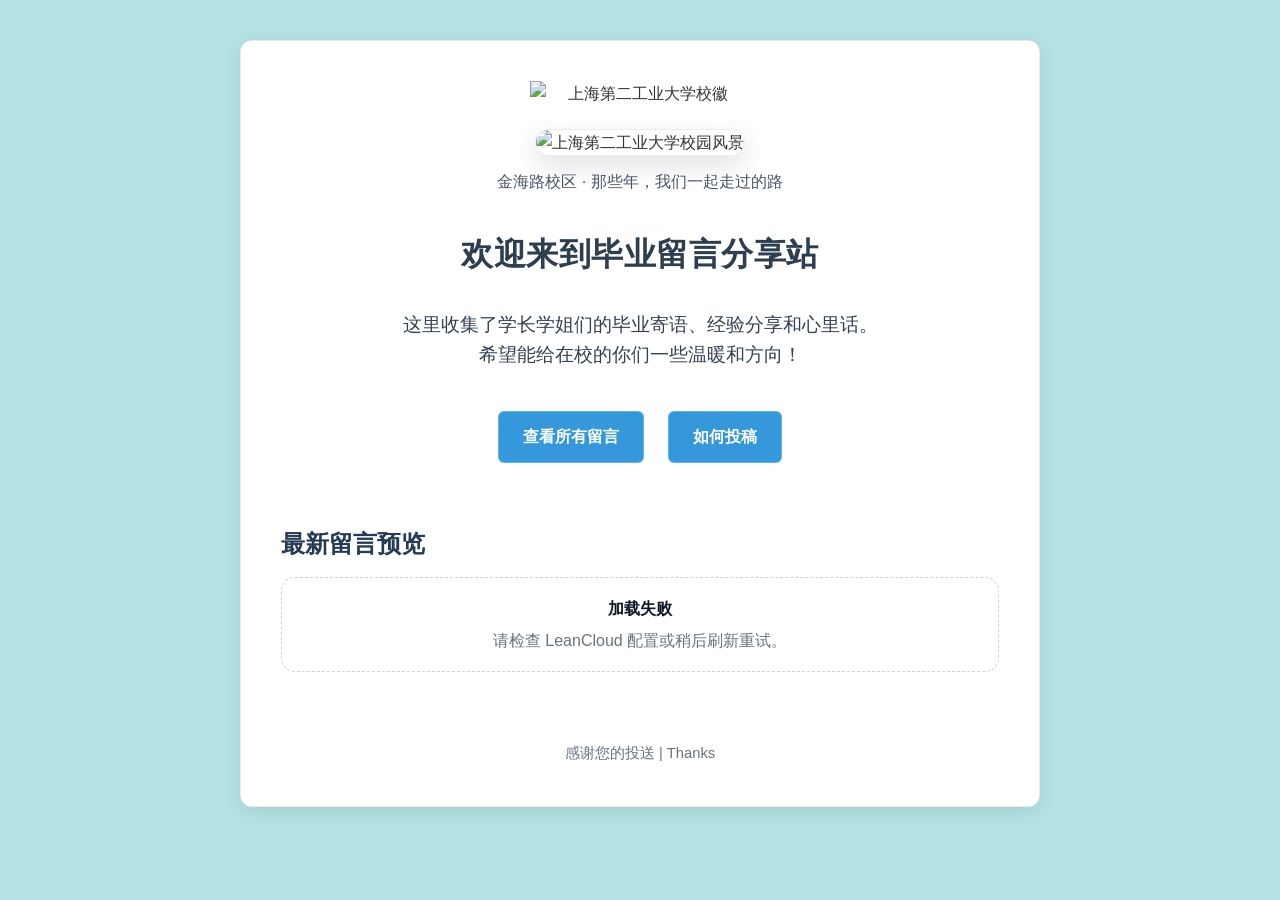
==== index.html @ 00595de5 "Refactor index.html for improved layout and styles Updated the HTML structure and styles for better " ====
<!DOCTYPE html>
<html lang="zh-CN">
<head>
    <meta charset="UTF-8" />
    <meta name="viewport" content="width=device-width, initial-scale=1.0" />
    <title>毕业留言分享站 - 学长学姐的心里话</title>
    <link rel="stylesheet" href="styles.css" />
    <style>
        body { font-family: "Microsoft YaHei", sans-serif; margin: 0; padding: 40px; background: #f8f9fa; color: #333; line-height: 1.6; }
        body { font-family: "Microsoft YaHei", sans-serif; margin: 0; padding: 40px; background: #b5e3e5; color: #333; line-height: 1.6; }
        .container { max-width: 800px; margin: 0 auto; background: white; padding: 40px; border-radius: 12px; box-shadow: 0 4px 20px rgba(0,0,0,0.1); }
        h1 { color: #2c3e50; text-align: center; }
        .intro { font-size: 1.2em; text-align: center; margin: 30px 0; }
        .btn { display: inline-block; background: #3498db; color: white; padding: 12px 24px; border-radius: 6px; text-decoration: none; margin: 10px; }
        .btn:hover { background: #2980b9; }
    </style>
</head>
<body>
    <div class="container">
        <div class="center" style="margin-bottom: 22px;">
            <img src="校徽.png" alt="上海第二工业大学校徽" class="logo" />
        </div>

        <div class="cover">
            <img src="封面.jpg" alt="上海第二工业大学校园风景" class="cover-img" />
            <p class="cover-caption">金海路校区 · 那些年，我们一起走过的路</p>
        </div>

        <h1>欢迎来到毕业留言分享站</h1>
        <p class="intro">
            这里收集了学长学姐们的毕业寄语、经验分享和心里话。<br />
            希望能给在校的你们一些温暖和方向！
        </p>

        <div class="center">
            <a href="messages.html" class="btn">查看所有留言</a>
            <a href="submit.html" class="btn btn-secondary">如何投稿</a>
        </div>

        <h2 class="section-title">最新留言预览</h2>
        <div id="latest" class="cards">
            <div class="empty-state">
                <div class="empty-title">还没有留言</div>
                <div class="empty-sub">去“如何投稿”写下你的第一条毕业寄语吧。</div>
            </div>
        </div>

        <footer class="footer">
           感谢您的投送 | Thanks
        </footer>
    </div>

    <script src="app.js"></script>
    <script>
        window.App?.renderLatest?.({ mountId: "latest", limit: 5 });
    </script>
</body>
</html>
---- styles.css ----
:root{
  --bg: #b5e3e5;
  --card: #ffffff;
  --text: #1f2937;
  --muted: #6b7280;
  --primary: #3498db;
  --primary2: #2563eb;
  --border: rgba(0,0,0,0.08);
  --shadow: 0 10px 30px rgba(0,0,0,0.10);
  --radius: 14px;
}

*{ box-sizing: border-box; }
html, body{ height: 100%; }
body{
  margin: 0;
  padding: 40px 18px;
  font-family: "Microsoft YaHei", system-ui, -apple-system, Segoe UI, Arial, sans-serif;
  background: var(--bg);
  color: var(--text);
  line-height: 1.6;
}

.container{
  max-width: 920px;
  margin: 0 auto;
  background: var(--card);
  padding: 42px 42px 30px;
  border-radius: var(--radius);
  box-shadow: var(--shadow);
  border: 1px solid var(--border);
}

@media (max-width: 640px){
  body{ padding: 20px 12px; }
  .container{ padding: 26px 18px 18px; }
}

h1{
  margin: 6px 0 10px;
  text-align: center;
  color: #213547;
  letter-spacing: 0.5px;
}

h2{
  margin: 0;
  color: #243b53;
}

.intro{
  font-size: 1.12em;
  text-align: center;
  margin: 18px 0 22px;
  color: #334155;
}

.center{ text-align: center; }

.btn{
  display: inline-block;
  background: var(--primary);
  color: #fff;
  padding: 12px 18px;
  border-radius: 10px;
  text-decoration: none;
  margin: 10px 8px 0;
  font-weight: 600;
  border: 1px solid rgba(255,255,255,0.25);
  transition: transform .05s ease, filter .15s ease, background .15s ease;
}
.btn:hover{ filter: brightness(0.95); }
.btn:active{ transform: translateY(1px); }

.btn-secondary{
  background: #0ea5e9;
}

.logo{
  max-width: 220px;
  height: auto;
  display: block;
  margin: 0 auto;
}

.cover{
  text-align: center;
  margin: 18px 0 34px;
}
.cover-img{
  width: 100%;
  max-width: 920px;
  height: auto;
  border-radius: 14px;
  box-shadow: 0 10px 26px rgba(0,0,0,0.12);
  border: 1px solid var(--border);
}
.cover-caption{
  font-size: 1.03em;
  color: #475569;
  margin: 12px 0 0;
}

.section-title{
  margin-top: 52px;
  margin-bottom: 14px;
}

.footer{
  margin-top: 70px;
  text-align: center;
  color: var(--muted);
  font-size: 0.92em;
}

.topbar{
  display: flex;
  gap: 10px;
  justify-content: space-between;
  align-items: center;
  margin-bottom: 18px;
}
.topbar a{
  text-decoration: none;
  color: #0f172a;
  font-weight: 600;
}
.topbar a:hover{ text-decoration: underline; }

.cards{
  display: grid;
  grid-template-columns: repeat(2, minmax(0, 1fr));
  gap: 14px;
}
@media (max-width: 820px){
  .cards{ grid-template-columns: 1fr; }
}

.card{
  border: 1px solid var(--border);
  border-radius: 14px;
  padding: 14px 14px 12px;
  background: #fff;
  box-shadow: 0 6px 18px rgba(0,0,0,0.06);
}
.card-head{
  display: flex;
  align-items: center;
  gap: 10px;
  margin-bottom: 8px;
}
.avatar{
  width: 46px;
  height: 46px;
  border-radius: 50%;
  object-fit: cover;
  border: 1px solid rgba(0,0,0,0.10);
  background: #f1f5f9;
}
.meta{
  display: flex;
  flex-direction: column;
  min-width: 0;
}
.meta .line1{
  font-weight: 700;
  color: #0f172a;
  display: flex;
  gap: 8px;
  flex-wrap: wrap;
  align-items: baseline;
}
.badge{
  display: inline-flex;
  align-items: center;
  gap: 6px;
  padding: 3px 10px;
  font-size: 12px;
  border-radius: 999px;
  background: rgba(37, 99, 235, 0.10);
  color: #1d4ed8;
  border: 1px solid rgba(29, 78, 216, 0.15);
}
.meta .line2{
  color: var(--muted);
  font-size: 12.5px;
  white-space: nowrap;
  overflow: hidden;
  text-overflow: ellipsis;
}

.content{
  margin: 10px 2px 0;
  color: #111827;
  white-space: pre-wrap;
  word-break: break-word;
}

.empty-state{
  grid-column: 1 / -1;
  border: 1px dashed rgba(0,0,0,0.18);
  border-radius: 14px;
  padding: 18px;
  color: var(--muted);
  background: rgba(255,255,255,0.7);
  text-align: center;
}
.empty-title{
  font-weight: 800;
  color: #0f172a;
  margin-bottom: 6px;
}

.form{
  max-width: 720px;
  margin: 0 auto;
}
.field{
  margin: 14px 0;
}
.label{
  display: block;
  font-weight: 700;
  margin-bottom: 6px;
  color: #0f172a;
}
input[type="text"], textarea{
  width: 100%;
  border: 1px solid rgba(0,0,0,0.16);
  border-radius: 12px;
  padding: 12px 12px;
  font-size: 15px;
  outline: none;
}
textarea{ min-height: 160px; resize: vertical; }
input[type="text"]:focus, textarea:focus{
  border-color: rgba(37,99,235,0.55);
  box-shadow: 0 0 0 4px rgba(37,99,235,0.12);
}

.hint{
  font-size: 12.5px;
  color: var(--muted);
  margin-top: 6px;
}

.row{
  display: grid;
  grid-template-columns: 1fr 1fr;
  gap: 12px;
}
@media (max-width: 640px){
  .row{ grid-template-columns: 1fr; }
}

.actions{
  display: flex;
  gap: 10px;
  justify-content: center;
  margin-top: 18px;
  flex-wrap: wrap;
}

.btn-like{
  border: none;
  cursor: pointer;
  font-family: inherit;
}

.stepper{
  display: flex;
  justify-content: center;
  gap: 10px;
  margin: 14px 0 22px;
}
.step{
  padding: 6px 10px;
  border-radius: 999px;
  border: 1px solid rgba(0,0,0,0.14);
  color: #334155;
  font-weight: 700;
  font-size: 12.5px;
  background: rgba(255,255,255,0.8);
}
.step.active{
  border-color: rgba(37,99,235,0.45);
  background: rgba(37,99,235,0.10);
  color: #1d4ed8;
}
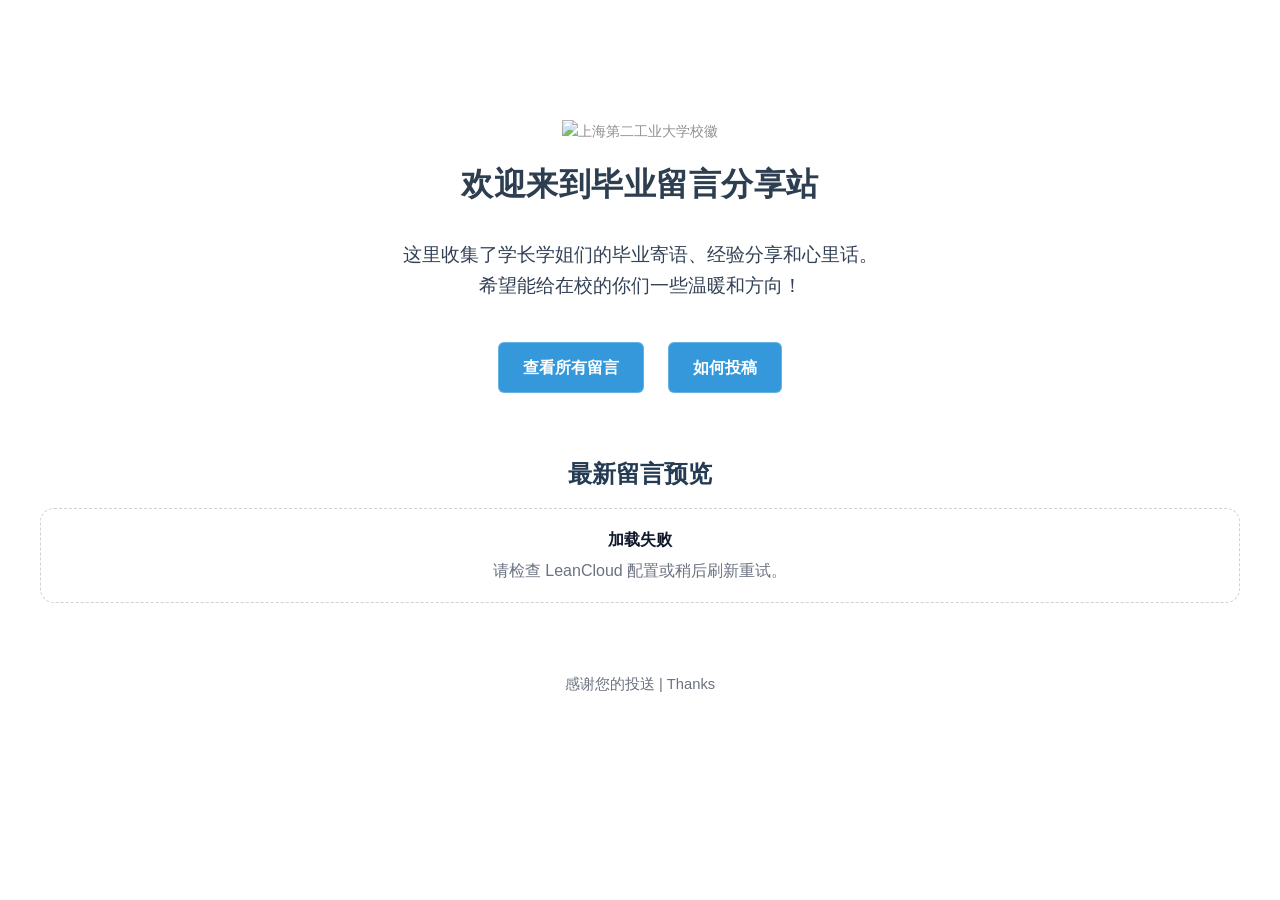
==== commit 34fae8b7: "Update index.html" ====
--- a/index.html
+++ b/index.html
@@ -13,18 +13,22 @@
         .intro { font-size: 1.2em; text-align: center; margin: 30px 0; }
         .btn { display: inline-block; background: #3498db; color: white; padding: 12px 24px; border-radius: 6px; text-decoration: none; margin: 10px; }
         .btn:hover { background: #2980b9; }
+        body {
+    background: url('images/封面.jpg') no-repeat center center fixed;
+    background-size: cover;
+    background-attachment: fixed;
+}
+.container {
+    background: rgba(255, 255, 255, 0.92);  /* 半透明白底，让文字清晰 */
+    backdrop-filter: blur(5px);  /* 毛玻璃效果，现代感 */
+}
     </style>
 </head>
 <body>
-    <div class="container">
-        <div class="center" style="margin-bottom: 22px;">
-            <img src="校徽.png" alt="上海第二工业大学校徽" class="logo" />
-        </div>
-
-        <div class="cover">
-            <img src="封面.jpg" alt="上海第二工业大学校园风景" class="cover-img" />
-            <p class="cover-caption">金海路校区 · 那些年，我们一起走过的路</p>
-        </div>
+    <div style="text-align: center; margin-bottom: 30px;">
+        <footer style="margin-top: 80px; text-align: center; color: #777; font-size: 0.9em;">
+    <img src="校徽.png" alt="上海第二工业大学校徽" style="width: 100px; height: auto; opacity: 0.8; margin-bottom: 10px;">
+            </footer>
 
         <h1>欢迎来到毕业留言分享站</h1>
         <p class="intro">
@@ -56,3 +60,4 @@
     </script>
 </body>
 </html>
+
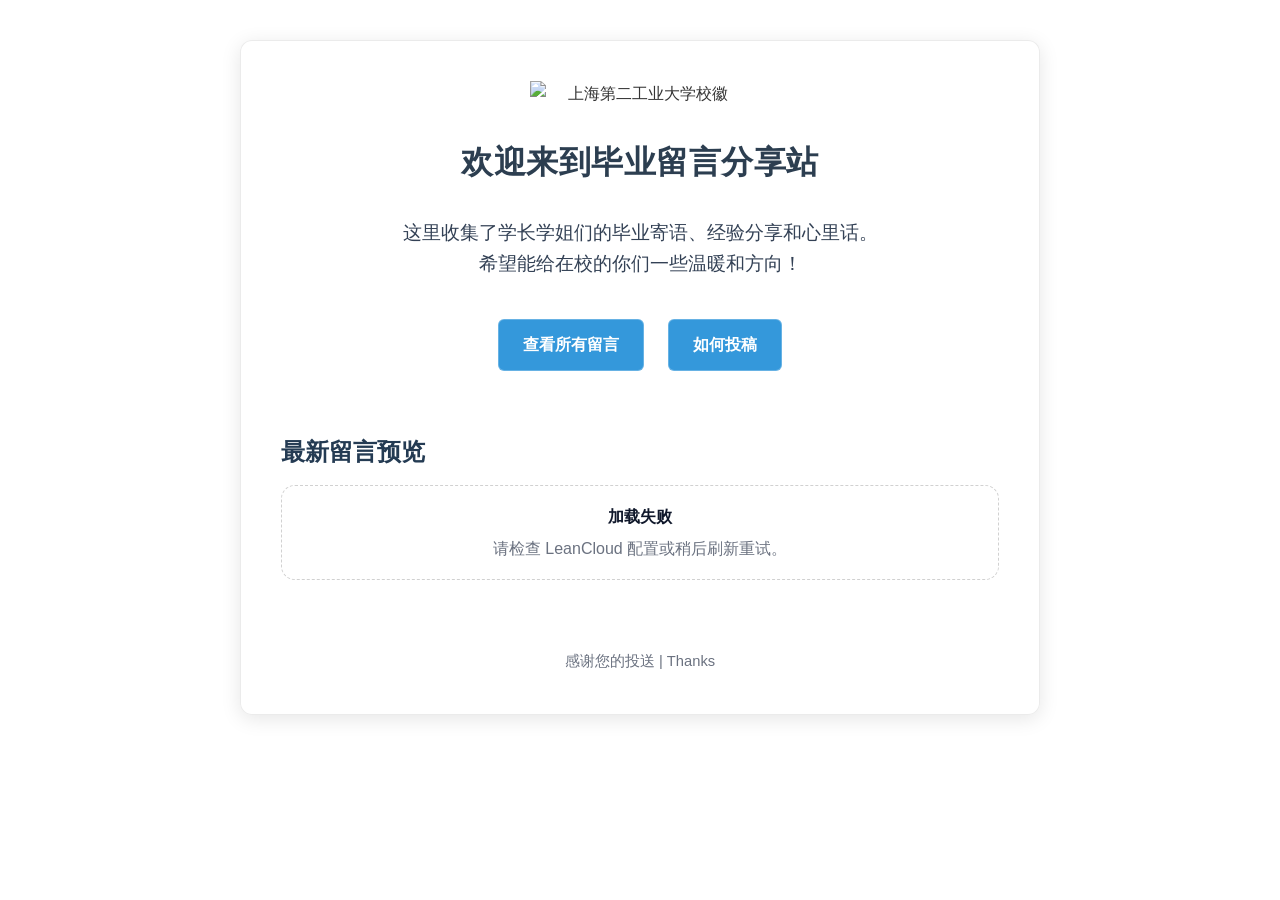
==== commit 3cc2aee7: "Update index.html" ====
--- a/index.html
+++ b/index.html
@@ -25,11 +25,10 @@
     </style>
 </head>
 <body>
-    <div style="text-align: center; margin-bottom: 30px;">
-        <footer style="margin-top: 80px; text-align: center; color: #777; font-size: 0.9em;">
-    <img src="校徽.png" alt="上海第二工业大学校徽" style="width: 100px; height: auto; opacity: 0.8; margin-bottom: 10px;">
-            </footer>
-
+<div class="container">
+<div style="text-align: center; margin-bottom: 30px;">
+    <img src="images/sspu-logo.png" alt="上海第二工业大学校徽" style="max-width: 220px; height: auto; display: block; margin: 0 auto 15px;">
+</div>
         <h1>欢迎来到毕业留言分享站</h1>
         <p class="intro">
             这里收集了学长学姐们的毕业寄语、经验分享和心里话。<br />
@@ -61,3 +60,4 @@
 </body>
 </html>
 
+
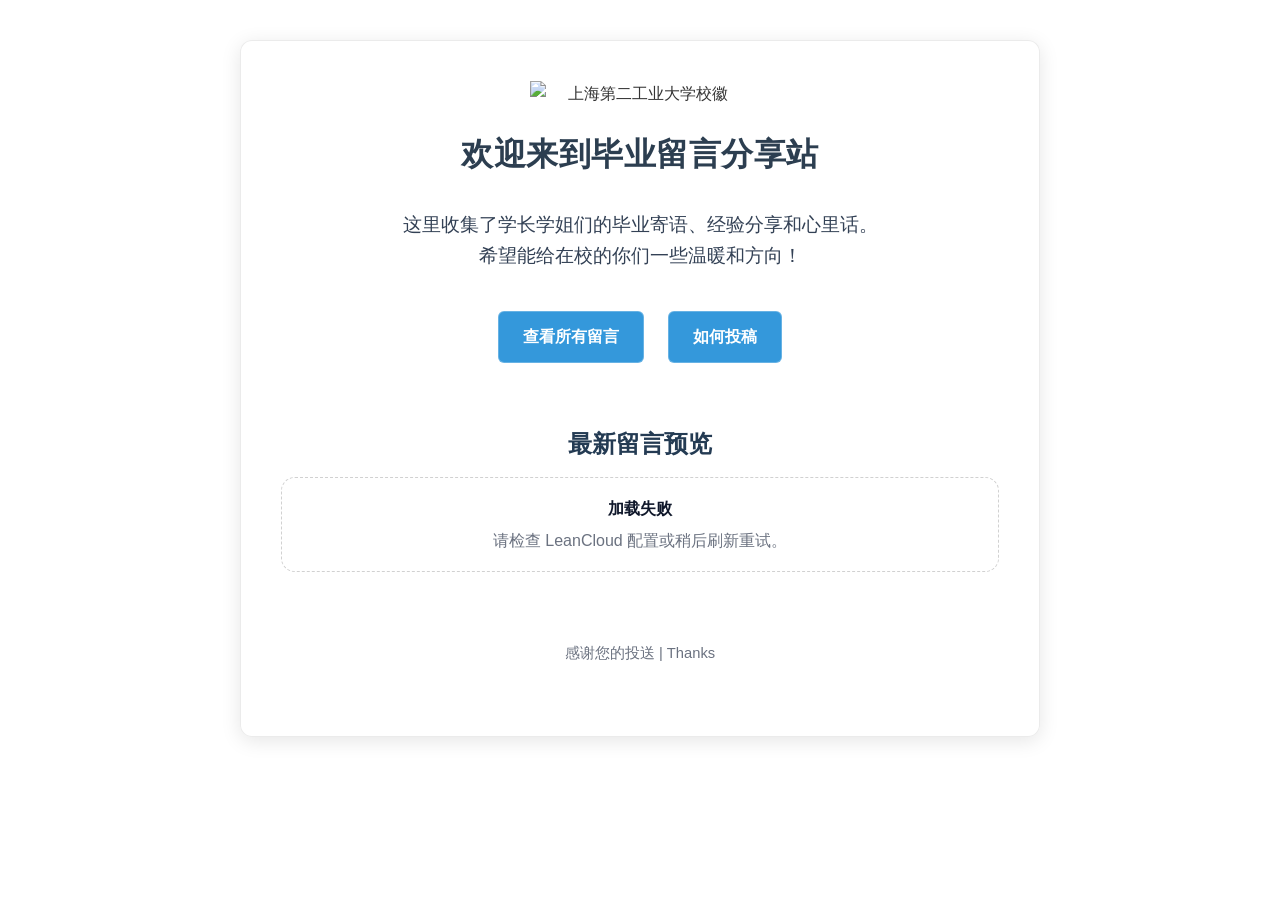
==== commit 21260d5f: "Fix HTML encoding issues in index.html" ====
--- a/index.html
+++ b/index.html
@@ -27,8 +27,9 @@
 <body>
 <div class="container">
 <div style="text-align: center; margin-bottom: 30px;">
-    <img src="images/sspu-logo.png" alt="上海第二工业大学校徽" style="max-width: 220px; height: auto; display: block; margin: 0 auto 15px;">
-</div>
+        <div class="center" style="margin-bottom: 22px;">
+             <img src="校徽.png" alt="上海第二工业大学校徽" class="logo" />
+        </div>
         <h1>欢迎来到毕业留言分享站</h1>
         <p class="intro">
             这里收集了学长学姐们的毕业寄语、经验分享和心里话。<br />
@@ -61,3 +62,6 @@
 </html>
 
 
+
+
+
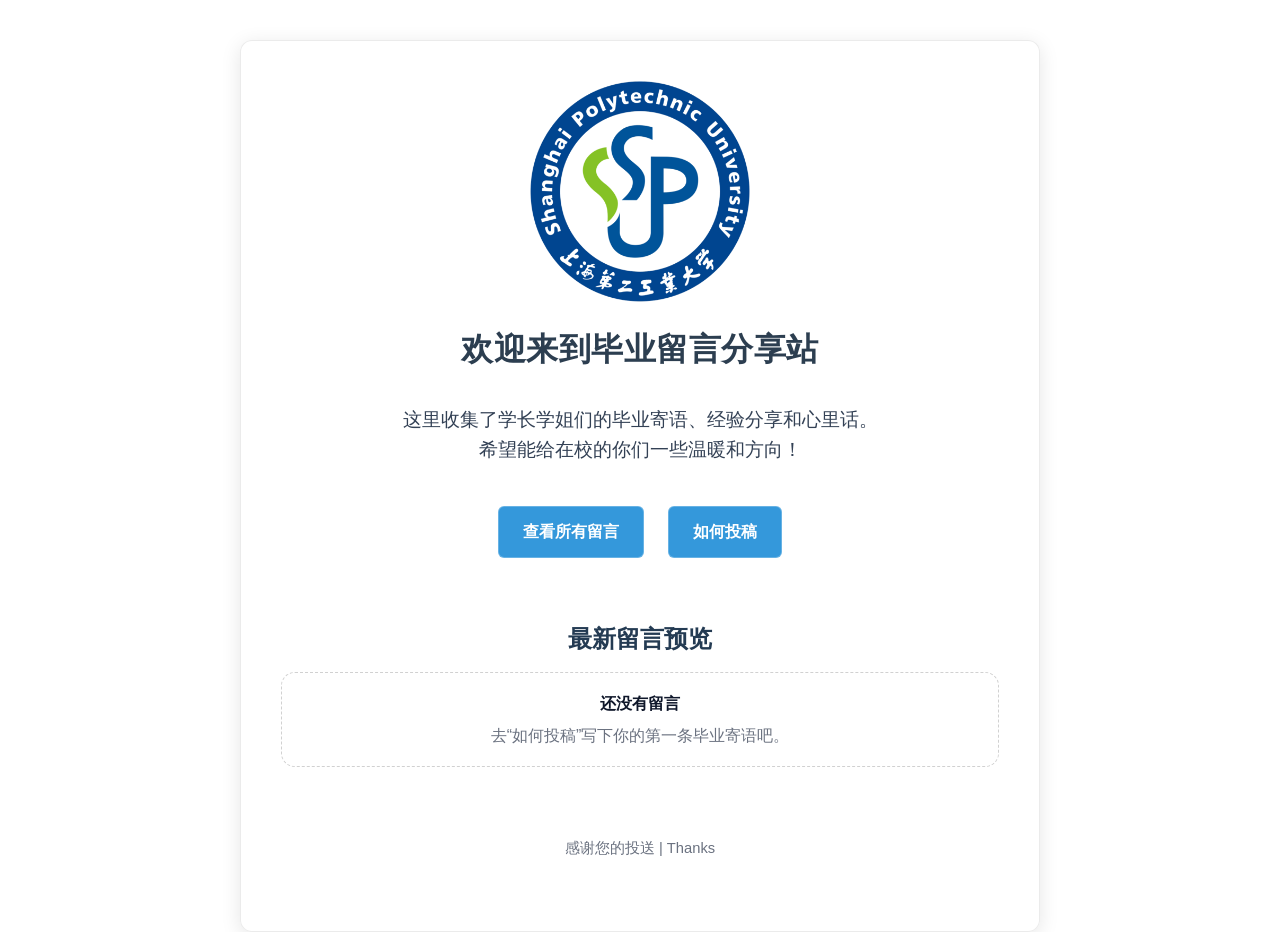
==== commit 8288e0d7: "Update index.html" ====
--- a/index.html
+++ b/index.html
@@ -28,7 +28,7 @@
 <div class="container">
 <div style="text-align: center; margin-bottom: 30px;">
         <div class="center" style="margin-bottom: 22px;">
-             <img src="校徽.png" alt="上海第二工业大学校徽" class="logo" />
+             <img src="images/校徽.png" alt="上海第二工业大学校徽" class="logo" />
         </div>
         <h1>欢迎来到毕业留言分享站</h1>
         <p class="intro">
@@ -54,7 +54,7 @@
         </footer>
     </div>
 
-    <script src="app.js"></script>
+    <script src="supabase.js"></script>
     <script>
         window.App?.renderLatest?.({ mountId: "latest", limit: 5 });
     </script>
@@ -65,3 +65,5 @@
 
 
 
+
+
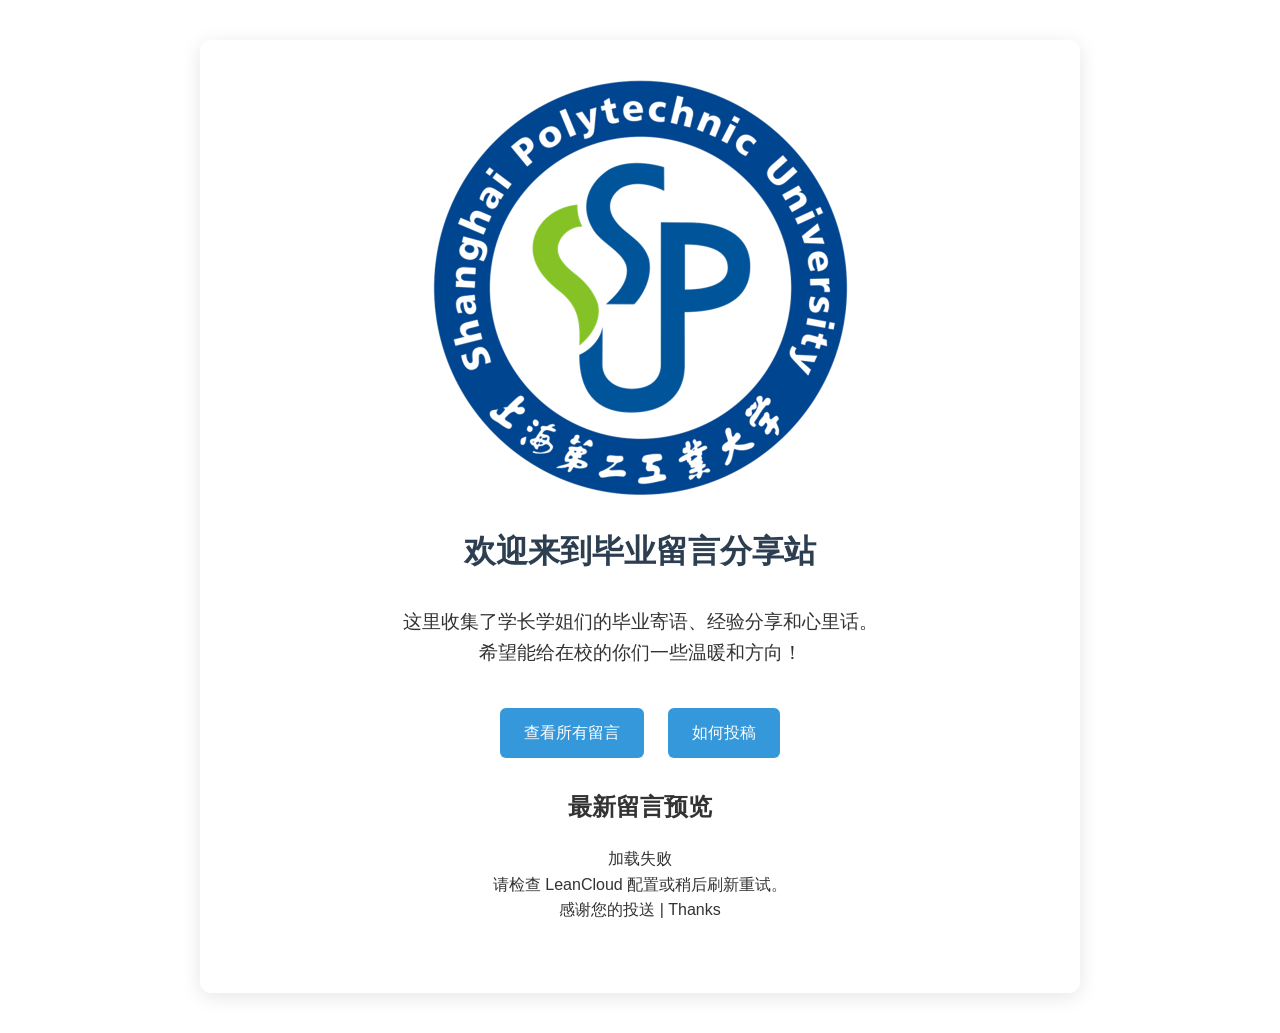
==== commit 06cc3e8a: "Update index.html" ====
--- a/index.html
+++ b/index.html
@@ -54,7 +54,7 @@
         </footer>
     </div>
 
-    <script src="supabase.js"></script>
+    <script src="app.js"></script>
     <script>
         window.App?.renderLatest?.({ mountId: "latest", limit: 5 });
     </script>
@@ -64,6 +64,3 @@
 
 
 
-
-
-
--- a/styles.css
+++ b/styles.css
@@ -1,289 +1,317 @@
-:root{
-  --bg: #b5e3e5;
-  --card: #ffffff;
-  --text: #1f2937;
-  --muted: #6b7280;
-  --primary: #3498db;
-  --primary2: #2563eb;
-  --border: rgba(0,0,0,0.08);
-  --shadow: 0 10px 30px rgba(0,0,0,0.10);
-  --radius: 14px;
-}
-
-*{ box-sizing: border-box; }
-html, body{ height: 100%; }
-body{
-  margin: 0;
-  padding: 40px 18px;
-  font-family: "Microsoft YaHei", system-ui, -apple-system, Segoe UI, Arial, sans-serif;
-  background: var(--bg);
-  color: var(--text);
-  line-height: 1.6;
-}
-
-.container{
-  max-width: 920px;
-  margin: 0 auto;
-  background: var(--card);
-  padding: 42px 42px 30px;
-  border-radius: var(--radius);
-  box-shadow: var(--shadow);
-  border: 1px solid var(--border);
-}
-
-@media (max-width: 640px){
-  body{ padding: 20px 12px; }
-  .container{ padding: 26px 18px 18px; }
-}
-
-h1{
-  margin: 6px 0 10px;
-  text-align: center;
-  color: #213547;
-  letter-spacing: 0.5px;
-}
-
-h2{
-  margin: 0;
-  color: #243b53;
-}
-
-.intro{
-  font-size: 1.12em;
-  text-align: center;
-  margin: 18px 0 22px;
-  color: #334155;
-}
-
-.center{ text-align: center; }
-
-.btn{
-  display: inline-block;
-  background: var(--primary);
-  color: #fff;
-  padding: 12px 18px;
-  border-radius: 10px;
-  text-decoration: none;
-  margin: 10px 8px 0;
-  font-weight: 600;
-  border: 1px solid rgba(255,255,255,0.25);
-  transition: transform .05s ease, filter .15s ease, background .15s ease;
-}
-.btn:hover{ filter: brightness(0.95); }
-.btn:active{ transform: translateY(1px); }
-
-.btn-secondary{
-  background: #0ea5e9;
-}
-
-.logo{
-  max-width: 220px;
-  height: auto;
-  display: block;
-  margin: 0 auto;
-}
-
-.cover{
-  text-align: center;
-  margin: 18px 0 34px;
-}
-.cover-img{
-  width: 100%;
-  max-width: 920px;
-  height: auto;
-  border-radius: 14px;
-  box-shadow: 0 10px 26px rgba(0,0,0,0.12);
-  border: 1px solid var(--border);
-}
-.cover-caption{
-  font-size: 1.03em;
-  color: #475569;
-  margin: 12px 0 0;
-}
-
-.section-title{
-  margin-top: 52px;
-  margin-bottom: 14px;
-}
-
-.footer{
-  margin-top: 70px;
-  text-align: center;
-  color: var(--muted);
-  font-size: 0.92em;
-}
-
-.topbar{
-  display: flex;
-  gap: 10px;
-  justify-content: space-between;
-  align-items: center;
-  margin-bottom: 18px;
-}
-.topbar a{
-  text-decoration: none;
-  color: #0f172a;
-  font-weight: 600;
-}
-.topbar a:hover{ text-decoration: underline; }
-
-.cards{
-  display: grid;
-  grid-template-columns: repeat(2, minmax(0, 1fr));
-  gap: 14px;
-}
-@media (max-width: 820px){
-  .cards{ grid-template-columns: 1fr; }
-}
-
-.card{
-  border: 1px solid var(--border);
-  border-radius: 14px;
-  padding: 14px 14px 12px;
-  background: #fff;
-  box-shadow: 0 6px 18px rgba(0,0,0,0.06);
-}
-.card-head{
-  display: flex;
-  align-items: center;
-  gap: 10px;
-  margin-bottom: 8px;
-}
-.avatar{
-  width: 46px;
-  height: 46px;
-  border-radius: 50%;
-  object-fit: cover;
-  border: 1px solid rgba(0,0,0,0.10);
-  background: #f1f5f9;
-}
-.meta{
-  display: flex;
-  flex-direction: column;
-  min-width: 0;
-}
-.meta .line1{
-  font-weight: 700;
-  color: #0f172a;
-  display: flex;
-  gap: 8px;
-  flex-wrap: wrap;
-  align-items: baseline;
-}
-.badge{
-  display: inline-flex;
-  align-items: center;
-  gap: 6px;
-  padding: 3px 10px;
-  font-size: 12px;
-  border-radius: 999px;
-  background: rgba(37, 99, 235, 0.10);
-  color: #1d4ed8;
-  border: 1px solid rgba(29, 78, 216, 0.15);
-}
-.meta .line2{
-  color: var(--muted);
-  font-size: 12.5px;
-  white-space: nowrap;
-  overflow: hidden;
-  text-overflow: ellipsis;
-}
-
-.content{
-  margin: 10px 2px 0;
-  color: #111827;
-  white-space: pre-wrap;
-  word-break: break-word;
-}
-
-.empty-state{
-  grid-column: 1 / -1;
-  border: 1px dashed rgba(0,0,0,0.18);
-  border-radius: 14px;
-  padding: 18px;
-  color: var(--muted);
-  background: rgba(255,255,255,0.7);
-  text-align: center;
-}
-.empty-title{
-  font-weight: 800;
-  color: #0f172a;
-  margin-bottom: 6px;
-}
-
-.form{
-  max-width: 720px;
-  margin: 0 auto;
-}
-.field{
-  margin: 14px 0;
-}
-.label{
-  display: block;
-  font-weight: 700;
-  margin-bottom: 6px;
-  color: #0f172a;
-}
-input[type="text"], textarea{
-  width: 100%;
-  border: 1px solid rgba(0,0,0,0.16);
-  border-radius: 12px;
-  padding: 12px 12px;
-  font-size: 15px;
-  outline: none;
-}
-textarea{ min-height: 160px; resize: vertical; }
-input[type="text"]:focus, textarea:focus{
-  border-color: rgba(37,99,235,0.55);
-  box-shadow: 0 0 0 4px rgba(37,99,235,0.12);
-}
-
-.hint{
-  font-size: 12.5px;
-  color: var(--muted);
-  margin-top: 6px;
-}
-
-.row{
-  display: grid;
-  grid-template-columns: 1fr 1fr;
-  gap: 12px;
-}
-@media (max-width: 640px){
-  .row{ grid-template-columns: 1fr; }
-}
-
-.actions{
-  display: flex;
-  gap: 10px;
-  justify-content: center;
-  margin-top: 18px;
-  flex-wrap: wrap;
-}
-
-.btn-like{
-  border: none;
-  cursor: pointer;
-  font-family: inherit;
-}
-
-.stepper{
-  display: flex;
-  justify-content: center;
-  gap: 10px;
-  margin: 14px 0 22px;
-}
-.step{
-  padding: 6px 10px;
-  border-radius: 999px;
-  border: 1px solid rgba(0,0,0,0.14);
-  color: #334155;
-  font-weight: 700;
-  font-size: 12.5px;
-  background: rgba(255,255,255,0.8);
-}
-.step.active{
-  border-color: rgba(37,99,235,0.45);
-  background: rgba(37,99,235,0.10);
-  color: #1d4ed8;
-}
+(() => {
+  // 后端 API 地址：
+  // - 本地联调：保持为空（自动用 http://localhost:8787）
+  // - 上线后：改成你的 Worker 域名，例如 https://grad-api.<你的subdomain>.workers.dev
+  const API_BASE = "https://grad-message-api.sspupgraduater.workers.dev";
+
+  function safeTrim(v) {
+    return String(v ?? "").trim();
+  }
+
+  function nowIso() {
+    return new Date().toISOString();
+  }
+
+  function formatDate(iso) {
+    try {
+      const d = new Date(iso);
+      if (Number.isNaN(d.getTime())) return safeTrim(iso);
+      return d.toLocaleString("zh-CN", { hour12: false });
+    } catch {
+      return safeTrim(iso);
+    }
+  }
+
+  function resolveApiBase() {
+    const base = safeTrim(API_BASE);
+    if (base) return base.replace(/\/+$/, "");
+    if (location.hostname === "localhost" || location.hostname === "127.0.0.1") {
+      return "http://localhost:8787";
+    }
+    // 线上没填 API_BASE 时给出明显错误
+    return "";
+  }
+
+  async function loadMessagesOnline({ limit = 100 } = {}) {
+    const base = resolveApiBase();
+    if (!base) throw new Error("api_base_missing");
+    const url = `${base}/api/messages?limit=${encodeURIComponent(Math.min(200, Math.max(1, Number(limit) || 100)))}`;
+    const res = await fetch(url, { method: "GET" });
+    if (!res.ok) throw new Error("api_load_failed");
+    const data = await res.json();
+    const results = Array.isArray(data.messages) ? data.messages : [];
+    return results.map((r) => ({
+      id: safeTrim(r.id),
+      major: safeTrim(r.major),
+      studentId: safeTrim(r.studentId),
+      avatarUrl: safeTrim(r.avatarUrl),
+      content: safeTrim(r.content),
+      createdAt: safeTrim(r.createdAt) || nowIso(),
+    }));
+  }
+
+  async function addMessageOnline({ major, studentId, content, avatarDataUrl }) {
+    const base = resolveApiBase();
+    if (!base) throw new Error("api_base_missing");
+    const body = {
+      major: safeTrim(major),
+      studentId: safeTrim(studentId),
+      content: safeTrim(content),
+      avatarDataUrl: safeTrim(avatarDataUrl),
+    };
+    const res = await fetch(`${base}/api/messages`, {
+      method: "POST",
+      headers: { "Content-Type": "application/json" },
+      body: JSON.stringify(body),
+    });
+    if (!res.ok) {
+      let msg = "提交失败";
+      try {
+        const j = await res.json();
+        if (j?.error) msg = String(j.error);
+      } catch {}
+      throw new Error(msg);
+    }
+  }
+
+  function defaultAvatarSvgDataUrl() {
+    const svg =
+      `<svg xmlns="http://www.w3.org/2000/svg" width="96" height="96" viewBox="0 0 96 96">` +
+      `<defs><linearGradient id="g" x1="0" y1="0" x2="1" y2="1">` +
+      `<stop offset="0" stop-color="#93c5fd"/><stop offset="1" stop-color="#22c55e"/>` +
+      `</linearGradient></defs>` +
+      `<rect width="96" height="96" rx="48" fill="url(#g)"/>` +
+      `<circle cx="48" cy="40" r="16" fill="rgba(255,255,255,0.85)"/>` +
+      `<path d="M20 82c6-16 20-24 28-24s22 8 28 24" fill="rgba(255,255,255,0.85)"/>` +
+      `</svg>`;
+    return `data:image/svg+xml;charset=utf-8,${encodeURIComponent(svg)}`;
+  }
+
+  function createCard(msg) {
+    const card = document.createElement("div");
+    card.className = "card";
+
+    const head = document.createElement("div");
+    head.className = "card-head";
+
+    const avatar = document.createElement("img");
+    avatar.className = "avatar";
+    avatar.alt = "头像";
+    avatar.src = msg.avatarUrl || defaultAvatarSvgDataUrl();
+    head.appendChild(avatar);
+
+    const meta = document.createElement("div");
+    meta.className = "meta";
+
+    const line1 = document.createElement("div");
+    line1.className = "line1";
+
+    const badge = document.createElement("span");
+    badge.className = "badge";
+    badge.textContent = msg.major || "未填写专业";
+
+    const sid = document.createElement("span");
+    sid.style.fontWeight = "800";
+    sid.style.color = "#0f172a";
+    sid.textContent = msg.studentId ? `学号 ${msg.studentId}` : "未填写学号";
+
+    line1.appendChild(badge);
+    line1.appendChild(sid);
+
+    const line2 = document.createElement("div");
+    line2.className = "line2";
+    line2.textContent = `投稿时间：${formatDate(msg.createdAt)}`;
+
+    meta.appendChild(line1);
+    meta.appendChild(line2);
+
+    head.appendChild(meta);
+
+    const content = document.createElement("div");
+    content.className = "content";
+    content.textContent = msg.content || "";
+
+    card.appendChild(head);
+    card.appendChild(content);
+
+    return card;
+  }
+
+  async function renderMessages({ mountId }) {
+    const mount = document.getElementById(mountId);
+    if (!mount) return;
+    mount.innerHTML = `<div class="empty-state"><div class="empty-title">正在加载...</div><div class="empty-sub">正在从云端获取留言。</div></div>`;
+
+    try {
+      const list = await loadMessagesOnline({ limit: 100 });
+      mount.innerHTML = "";
+
+      if (!list.length) {
+        const empty = document.createElement("div");
+        empty.className = "empty-state";
+        empty.innerHTML = `<div class="empty-title">还没有留言</div><div class="empty-sub">去“如何投稿”写下你的第一条毕业寄语吧。</div>`;
+        mount.appendChild(empty);
+        return;
+      }
+
+      for (const msg of list) mount.appendChild(createCard(msg));
+    } catch (e) {
+      console.error(e);
+      const hint =
+        String(e?.message || "").includes("api_base_missing")
+          ? "未配置后端地址（API_BASE）。请按教程部署后端并填写 Worker 地址。"
+          : "请检查网络或后端服务是否正常，然后刷新重试。";
+      mount.innerHTML = `<div class="empty-state"><div class="empty-title">加载失败</div><div class="empty-sub">${hint}</div></div>`;
+    }
+  }
+
+  async function renderLatest({ mountId, limit = 5 }) {
+    const mount = document.getElementById(mountId);
+    if (!mount) return;
+    mount.innerHTML = `<div class="empty-state"><div class="empty-title">正在加载...</div><div class="empty-sub">正在从云端获取留言。</div></div>`;
+
+    try {
+      const list = await loadMessagesOnline({ limit: Math.max(1, Number(limit) || 5) });
+      mount.innerHTML = "";
+
+      if (!list.length) {
+        const empty = document.createElement("div");
+        empty.className = "empty-state";
+        empty.innerHTML = `<div class="empty-title">还没有留言</div><div class="empty-sub">去“如何投稿”写下你的第一条毕业寄语吧。</div>`;
+        mount.appendChild(empty);
+        return;
+      }
+
+      for (const msg of list) mount.appendChild(createCard(msg));
+    } catch (e) {
+      console.error(e);
+      const hint =
+        String(e?.message || "").includes("api_base_missing")
+          ? "未配置后端地址（API_BASE）。请按教程部署后端并填写 Worker 地址。"
+          : "请检查网络或后端服务是否正常，然后刷新重试。";
+      mount.innerHTML = `<div class="empty-state"><div class="empty-title">加载失败</div><div class="empty-sub">${hint}</div></div>`;
+    }
+  }
+
+  function readFileAsDataUrl(file) {
+    return new Promise((resolve, reject) => {
+      const reader = new FileReader();
+      reader.onload = () => resolve(String(reader.result || ""));
+      reader.onerror = () => reject(new Error("read_failed"));
+      reader.readAsDataURL(file);
+    });
+  }
+
+  async function initSubmitPage() {
+    const form1 = document.getElementById("step1");
+    const form2 = document.getElementById("step2");
+    if (!form1 || !form2) return;
+
+    const step1Tag = document.getElementById("stepTag1");
+    const step2Tag = document.getElementById("stepTag2");
+
+    const majorEl = document.getElementById("major");
+    const studentIdEl = document.getElementById("studentId");
+    const avatarEl = document.getElementById("avatar");
+    const avatarPreview = document.getElementById("avatarPreview");
+    const nextBtn = document.getElementById("nextBtn");
+
+    const contentEl = document.getElementById("content");
+    const backBtn = document.getElementById("backBtn");
+    const submitBtn = document.getElementById("submitBtn");
+
+    let avatarDataUrl = "";
+
+    function setStep(step) {
+      const s1 = step === 1;
+      form1.style.display = s1 ? "" : "none";
+      form2.style.display = s1 ? "none" : "";
+      if (step1Tag) step1Tag.classList.toggle("active", s1);
+      if (step2Tag) step2Tag.classList.toggle("active", !s1);
+      window.scrollTo({ top: 0, behavior: "smooth" });
+    }
+
+    setStep(1);
+    if (avatarPreview) avatarPreview.src = defaultAvatarSvgDataUrl();
+
+    avatarEl?.addEventListener("change", async () => {
+      const file = avatarEl.files && avatarEl.files[0];
+      if (!file) return;
+      if (!file.type.startsWith("image/")) {
+        alert("请选择图片文件作为头像。");
+        avatarEl.value = "";
+        return;
+      }
+      if (file.size > 800 * 1024) {
+        alert("头像图片建议小于 800KB（否则上传会比较慢）。");
+      }
+      try {
+        avatarDataUrl = await readFileAsDataUrl(file);
+        if (avatarPreview) avatarPreview.src = avatarDataUrl;
+      } catch {
+        alert("读取头像失败，请换一张图片重试。");
+      }
+    });
+
+    nextBtn?.addEventListener("click", () => {
+      const major = safeTrim(majorEl?.value);
+      const studentId = safeTrim(studentIdEl?.value);
+      if (!major) {
+        alert("请先填写专业。");
+        majorEl?.focus();
+        return;
+      }
+      if (!studentId) {
+        alert("请先填写学号。");
+        studentIdEl?.focus();
+        return;
+      }
+      setStep(2);
+      contentEl?.focus();
+    });
+
+    backBtn?.addEventListener("click", () => setStep(1));
+
+    submitBtn?.addEventListener("click", async () => {
+      const major = safeTrim(majorEl?.value);
+      const studentId = safeTrim(studentIdEl?.value);
+      const content = safeTrim(contentEl?.value);
+
+      if (!content) {
+        alert("请先填写留言内容。");
+        contentEl?.focus();
+        return;
+      }
+
+      try {
+        submitBtn.disabled = true;
+        submitBtn.textContent = "正在提交...";
+        await addMessageOnline({ major, studentId, content, avatarDataUrl });
+      } catch (e) {
+        console.error(e);
+        alert(`提交失败：${e?.message || "请检查网络或后端服务"}`);
+        return;
+      } finally {
+        submitBtn.disabled = false;
+        submitBtn.textContent = "提交留言";
+      }
+
+      window.location.href = "messages.html";
+    });
+  }
+
+  function initMessagesPage() {
+    const mount = document.getElementById("messages");
+    if (!mount) return;
+
+    renderMessages({ mountId: "messages" });
+  }
+
+  window.App = {
+    renderLatest,
+    renderMessages,
+    initSubmitPage,
+    initMessagesPage,
+  };
+})();
+
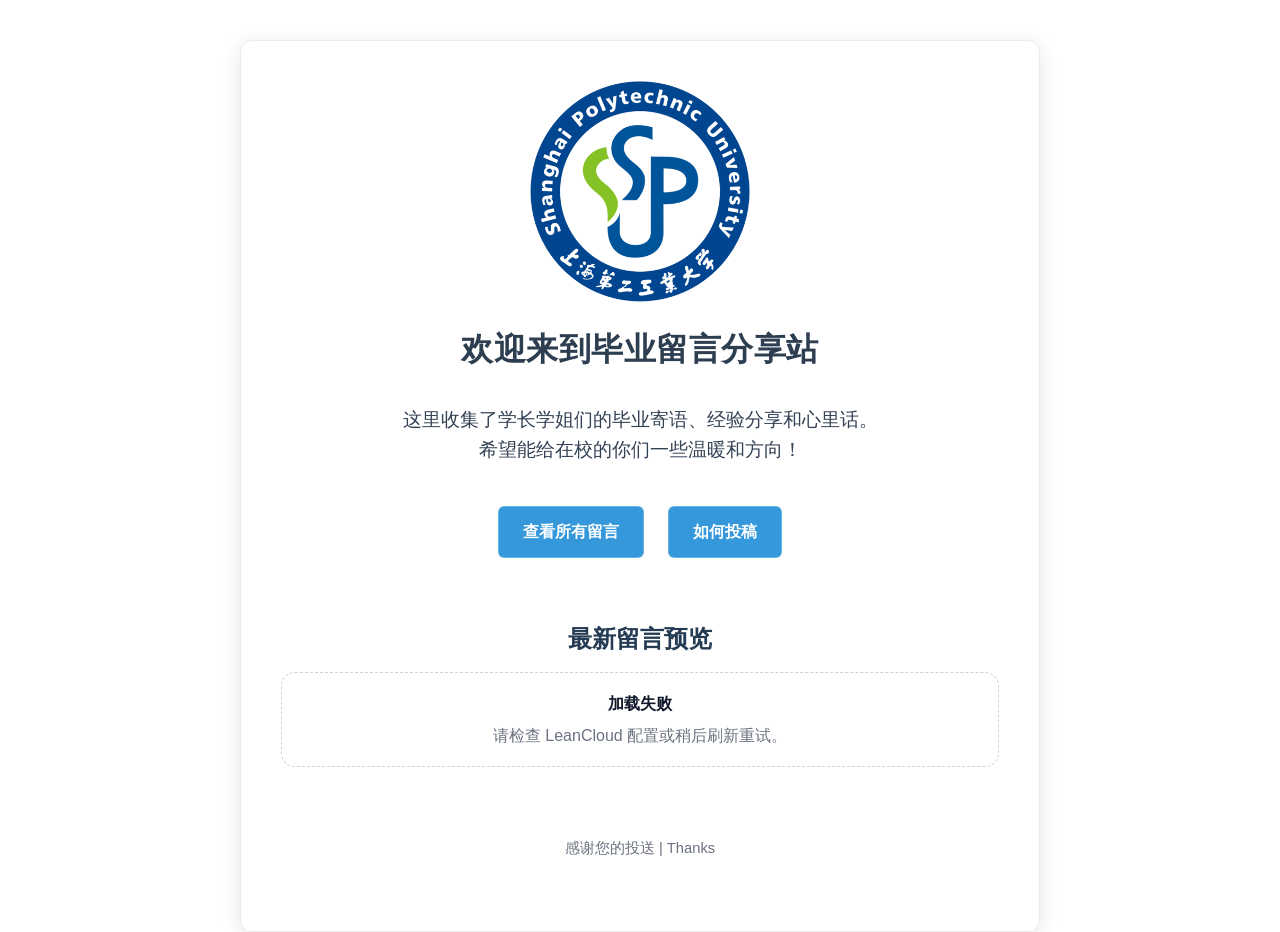
==== commit b5445e7a: "Update index.html" ====
--- a/index.html
+++ b/index.html
@@ -1,3 +1,4 @@
+
 <!DOCTYPE html>
 <html lang="zh-CN">
 <head>
@@ -62,5 +63,3 @@
 </html>
 
 
-
-
--- a/styles.css
+++ b/styles.css
@@ -1,317 +1,289 @@
-(() => {
-  // 后端 API 地址：
-  // - 本地联调：保持为空（自动用 http://localhost:8787）
-  // - 上线后：改成你的 Worker 域名，例如 https://grad-api.<你的subdomain>.workers.dev
-  const API_BASE = "https://grad-message-api.sspupgraduater.workers.dev";
-
-  function safeTrim(v) {
-    return String(v ?? "").trim();
-  }
-
-  function nowIso() {
-    return new Date().toISOString();
-  }
-
-  function formatDate(iso) {
-    try {
-      const d = new Date(iso);
-      if (Number.isNaN(d.getTime())) return safeTrim(iso);
-      return d.toLocaleString("zh-CN", { hour12: false });
-    } catch {
-      return safeTrim(iso);
-    }
-  }
-
-  function resolveApiBase() {
-    const base = safeTrim(API_BASE);
-    if (base) return base.replace(/\/+$/, "");
-    if (location.hostname === "localhost" || location.hostname === "127.0.0.1") {
-      return "http://localhost:8787";
-    }
-    // 线上没填 API_BASE 时给出明显错误
-    return "";
-  }
-
-  async function loadMessagesOnline({ limit = 100 } = {}) {
-    const base = resolveApiBase();
-    if (!base) throw new Error("api_base_missing");
-    const url = `${base}/api/messages?limit=${encodeURIComponent(Math.min(200, Math.max(1, Number(limit) || 100)))}`;
-    const res = await fetch(url, { method: "GET" });
-    if (!res.ok) throw new Error("api_load_failed");
-    const data = await res.json();
-    const results = Array.isArray(data.messages) ? data.messages : [];
-    return results.map((r) => ({
-      id: safeTrim(r.id),
-      major: safeTrim(r.major),
-      studentId: safeTrim(r.studentId),
-      avatarUrl: safeTrim(r.avatarUrl),
-      content: safeTrim(r.content),
-      createdAt: safeTrim(r.createdAt) || nowIso(),
-    }));
-  }
-
-  async function addMessageOnline({ major, studentId, content, avatarDataUrl }) {
-    const base = resolveApiBase();
-    if (!base) throw new Error("api_base_missing");
-    const body = {
-      major: safeTrim(major),
-      studentId: safeTrim(studentId),
-      content: safeTrim(content),
-      avatarDataUrl: safeTrim(avatarDataUrl),
-    };
-    const res = await fetch(`${base}/api/messages`, {
-      method: "POST",
-      headers: { "Content-Type": "application/json" },
-      body: JSON.stringify(body),
-    });
-    if (!res.ok) {
-      let msg = "提交失败";
-      try {
-        const j = await res.json();
-        if (j?.error) msg = String(j.error);
-      } catch {}
-      throw new Error(msg);
-    }
-  }
-
-  function defaultAvatarSvgDataUrl() {
-    const svg =
-      `<svg xmlns="http://www.w3.org/2000/svg" width="96" height="96" viewBox="0 0 96 96">` +
-      `<defs><linearGradient id="g" x1="0" y1="0" x2="1" y2="1">` +
-      `<stop offset="0" stop-color="#93c5fd"/><stop offset="1" stop-color="#22c55e"/>` +
-      `</linearGradient></defs>` +
-      `<rect width="96" height="96" rx="48" fill="url(#g)"/>` +
-      `<circle cx="48" cy="40" r="16" fill="rgba(255,255,255,0.85)"/>` +
-      `<path d="M20 82c6-16 20-24 28-24s22 8 28 24" fill="rgba(255,255,255,0.85)"/>` +
-      `</svg>`;
-    return `data:image/svg+xml;charset=utf-8,${encodeURIComponent(svg)}`;
-  }
-
-  function createCard(msg) {
-    const card = document.createElement("div");
-    card.className = "card";
-
-    const head = document.createElement("div");
-    head.className = "card-head";
-
-    const avatar = document.createElement("img");
-    avatar.className = "avatar";
-    avatar.alt = "头像";
-    avatar.src = msg.avatarUrl || defaultAvatarSvgDataUrl();
-    head.appendChild(avatar);
-
-    const meta = document.createElement("div");
-    meta.className = "meta";
-
-    const line1 = document.createElement("div");
-    line1.className = "line1";
-
-    const badge = document.createElement("span");
-    badge.className = "badge";
-    badge.textContent = msg.major || "未填写专业";
-
-    const sid = document.createElement("span");
-    sid.style.fontWeight = "800";
-    sid.style.color = "#0f172a";
-    sid.textContent = msg.studentId ? `学号 ${msg.studentId}` : "未填写学号";
-
-    line1.appendChild(badge);
-    line1.appendChild(sid);
-
-    const line2 = document.createElement("div");
-    line2.className = "line2";
-    line2.textContent = `投稿时间：${formatDate(msg.createdAt)}`;
-
-    meta.appendChild(line1);
-    meta.appendChild(line2);
-
-    head.appendChild(meta);
-
-    const content = document.createElement("div");
-    content.className = "content";
-    content.textContent = msg.content || "";
-
-    card.appendChild(head);
-    card.appendChild(content);
-
-    return card;
-  }
-
-  async function renderMessages({ mountId }) {
-    const mount = document.getElementById(mountId);
-    if (!mount) return;
-    mount.innerHTML = `<div class="empty-state"><div class="empty-title">正在加载...</div><div class="empty-sub">正在从云端获取留言。</div></div>`;
-
-    try {
-      const list = await loadMessagesOnline({ limit: 100 });
-      mount.innerHTML = "";
-
-      if (!list.length) {
-        const empty = document.createElement("div");
-        empty.className = "empty-state";
-        empty.innerHTML = `<div class="empty-title">还没有留言</div><div class="empty-sub">去“如何投稿”写下你的第一条毕业寄语吧。</div>`;
-        mount.appendChild(empty);
-        return;
-      }
-
-      for (const msg of list) mount.appendChild(createCard(msg));
-    } catch (e) {
-      console.error(e);
-      const hint =
-        String(e?.message || "").includes("api_base_missing")
-          ? "未配置后端地址（API_BASE）。请按教程部署后端并填写 Worker 地址。"
-          : "请检查网络或后端服务是否正常，然后刷新重试。";
-      mount.innerHTML = `<div class="empty-state"><div class="empty-title">加载失败</div><div class="empty-sub">${hint}</div></div>`;
-    }
-  }
-
-  async function renderLatest({ mountId, limit = 5 }) {
-    const mount = document.getElementById(mountId);
-    if (!mount) return;
-    mount.innerHTML = `<div class="empty-state"><div class="empty-title">正在加载...</div><div class="empty-sub">正在从云端获取留言。</div></div>`;
-
-    try {
-      const list = await loadMessagesOnline({ limit: Math.max(1, Number(limit) || 5) });
-      mount.innerHTML = "";
-
-      if (!list.length) {
-        const empty = document.createElement("div");
-        empty.className = "empty-state";
-        empty.innerHTML = `<div class="empty-title">还没有留言</div><div class="empty-sub">去“如何投稿”写下你的第一条毕业寄语吧。</div>`;
-        mount.appendChild(empty);
-        return;
-      }
-
-      for (const msg of list) mount.appendChild(createCard(msg));
-    } catch (e) {
-      console.error(e);
-      const hint =
-        String(e?.message || "").includes("api_base_missing")
-          ? "未配置后端地址（API_BASE）。请按教程部署后端并填写 Worker 地址。"
-          : "请检查网络或后端服务是否正常，然后刷新重试。";
-      mount.innerHTML = `<div class="empty-state"><div class="empty-title">加载失败</div><div class="empty-sub">${hint}</div></div>`;
-    }
-  }
-
-  function readFileAsDataUrl(file) {
-    return new Promise((resolve, reject) => {
-      const reader = new FileReader();
-      reader.onload = () => resolve(String(reader.result || ""));
-      reader.onerror = () => reject(new Error("read_failed"));
-      reader.readAsDataURL(file);
-    });
-  }
-
-  async function initSubmitPage() {
-    const form1 = document.getElementById("step1");
-    const form2 = document.getElementById("step2");
-    if (!form1 || !form2) return;
-
-    const step1Tag = document.getElementById("stepTag1");
-    const step2Tag = document.getElementById("stepTag2");
-
-    const majorEl = document.getElementById("major");
-    const studentIdEl = document.getElementById("studentId");
-    const avatarEl = document.getElementById("avatar");
-    const avatarPreview = document.getElementById("avatarPreview");
-    const nextBtn = document.getElementById("nextBtn");
-
-    const contentEl = document.getElementById("content");
-    const backBtn = document.getElementById("backBtn");
-    const submitBtn = document.getElementById("submitBtn");
-
-    let avatarDataUrl = "";
-
-    function setStep(step) {
-      const s1 = step === 1;
-      form1.style.display = s1 ? "" : "none";
-      form2.style.display = s1 ? "none" : "";
-      if (step1Tag) step1Tag.classList.toggle("active", s1);
-      if (step2Tag) step2Tag.classList.toggle("active", !s1);
-      window.scrollTo({ top: 0, behavior: "smooth" });
-    }
-
-    setStep(1);
-    if (avatarPreview) avatarPreview.src = defaultAvatarSvgDataUrl();
-
-    avatarEl?.addEventListener("change", async () => {
-      const file = avatarEl.files && avatarEl.files[0];
-      if (!file) return;
-      if (!file.type.startsWith("image/")) {
-        alert("请选择图片文件作为头像。");
-        avatarEl.value = "";
-        return;
-      }
-      if (file.size > 800 * 1024) {
-        alert("头像图片建议小于 800KB（否则上传会比较慢）。");
-      }
-      try {
-        avatarDataUrl = await readFileAsDataUrl(file);
-        if (avatarPreview) avatarPreview.src = avatarDataUrl;
-      } catch {
-        alert("读取头像失败，请换一张图片重试。");
-      }
-    });
-
-    nextBtn?.addEventListener("click", () => {
-      const major = safeTrim(majorEl?.value);
-      const studentId = safeTrim(studentIdEl?.value);
-      if (!major) {
-        alert("请先填写专业。");
-        majorEl?.focus();
-        return;
-      }
-      if (!studentId) {
-        alert("请先填写学号。");
-        studentIdEl?.focus();
-        return;
-      }
-      setStep(2);
-      contentEl?.focus();
-    });
-
-    backBtn?.addEventListener("click", () => setStep(1));
-
-    submitBtn?.addEventListener("click", async () => {
-      const major = safeTrim(majorEl?.value);
-      const studentId = safeTrim(studentIdEl?.value);
-      const content = safeTrim(contentEl?.value);
-
-      if (!content) {
-        alert("请先填写留言内容。");
-        contentEl?.focus();
-        return;
-      }
-
-      try {
-        submitBtn.disabled = true;
-        submitBtn.textContent = "正在提交...";
-        await addMessageOnline({ major, studentId, content, avatarDataUrl });
-      } catch (e) {
-        console.error(e);
-        alert(`提交失败：${e?.message || "请检查网络或后端服务"}`);
-        return;
-      } finally {
-        submitBtn.disabled = false;
-        submitBtn.textContent = "提交留言";
-      }
-
-      window.location.href = "messages.html";
-    });
-  }
-
-  function initMessagesPage() {
-    const mount = document.getElementById("messages");
-    if (!mount) return;
-
-    renderMessages({ mountId: "messages" });
-  }
-
-  window.App = {
-    renderLatest,
-    renderMessages,
-    initSubmitPage,
-    initMessagesPage,
-  };
-})();
-
+:root{
+  --bg: #b5e3e5;
+  --card: #ffffff;
+  --text: #1f2937;
+  --muted: #6b7280;
+  --primary: #3498db;
+  --primary2: #2563eb;
+  --border: rgba(0,0,0,0.08);
+  --shadow: 0 10px 30px rgba(0,0,0,0.10);
+  --radius: 14px;
+}
+
+*{ box-sizing: border-box; }
+html, body{ height: 100%; }
+body{
+  margin: 0;
+  padding: 40px 18px;
+  font-family: "Microsoft YaHei", system-ui, -apple-system, Segoe UI, Arial, sans-serif;
+  background: var(--bg);
+  color: var(--text);
+  line-height: 1.6;
+}
+
+.container{
+  max-width: 920px;
+  margin: 0 auto;
+  background: var(--card);
+  padding: 42px 42px 30px;
+  border-radius: var(--radius);
+  box-shadow: var(--shadow);
+  border: 1px solid var(--border);
+}
+
+@media (max-width: 640px){
+  body{ padding: 20px 12px; }
+  .container{ padding: 26px 18px 18px; }
+}
+
+h1{
+  margin: 6px 0 10px;
+  text-align: center;
+  color: #213547;
+  letter-spacing: 0.5px;
+}
+
+h2{
+  margin: 0;
+  color: #243b53;
+}
+
+.intro{
+  font-size: 1.12em;
+  text-align: center;
+  margin: 18px 0 22px;
+  color: #334155;
+}
+
+.center{ text-align: center; }
+
+.btn{
+  display: inline-block;
+  background: var(--primary);
+  color: #fff;
+  padding: 12px 18px;
+  border-radius: 10px;
+  text-decoration: none;
+  margin: 10px 8px 0;
+  font-weight: 600;
+  border: 1px solid rgba(255,255,255,0.25);
+  transition: transform .05s ease, filter .15s ease, background .15s ease;
+}
+.btn:hover{ filter: brightness(0.95); }
+.btn:active{ transform: translateY(1px); }
+
+.btn-secondary{
+  background: #0ea5e9;
+}
+
+.logo{
+  max-width: 220px;
+  height: auto;
+  display: block;
+  margin: 0 auto;
+}
+
+.cover{
+  text-align: center;
+  margin: 18px 0 34px;
+}
+.cover-img{
+  width: 100%;
+  max-width: 920px;
+  height: auto;
+  border-radius: 14px;
+  box-shadow: 0 10px 26px rgba(0,0,0,0.12);
+  border: 1px solid var(--border);
+}
+.cover-caption{
+  font-size: 1.03em;
+  color: #475569;
+  margin: 12px 0 0;
+}
+
+.section-title{
+  margin-top: 52px;
+  margin-bottom: 14px;
+}
+
+.footer{
+  margin-top: 70px;
+  text-align: center;
+  color: var(--muted);
+  font-size: 0.92em;
+}
+
+.topbar{
+  display: flex;
+  gap: 10px;
+  justify-content: space-between;
+  align-items: center;
+  margin-bottom: 18px;
+}
+.topbar a{
+  text-decoration: none;
+  color: #0f172a;
+  font-weight: 600;
+}
+.topbar a:hover{ text-decoration: underline; }
+
+.cards{
+  display: grid;
+  grid-template-columns: repeat(2, minmax(0, 1fr));
+  gap: 14px;
+}
+@media (max-width: 820px){
+  .cards{ grid-template-columns: 1fr; }
+}
+
+.card{
+  border: 1px solid var(--border);
+  border-radius: 14px;
+  padding: 14px 14px 12px;
+  background: #fff;
+  box-shadow: 0 6px 18px rgba(0,0,0,0.06);
+}
+.card-head{
+  display: flex;
+  align-items: center;
+  gap: 10px;
+  margin-bottom: 8px;
+}
+.avatar{
+  width: 46px;
+  height: 46px;
+  border-radius: 50%;
+  object-fit: cover;
+  border: 1px solid rgba(0,0,0,0.10);
+  background: #f1f5f9;
+}
+.meta{
+  display: flex;
+  flex-direction: column;
+  min-width: 0;
+}
+.meta .line1{
+  font-weight: 700;
+  color: #0f172a;
+  display: flex;
+  gap: 8px;
+  flex-wrap: wrap;
+  align-items: baseline;
+}
+.badge{
+  display: inline-flex;
+  align-items: center;
+  gap: 6px;
+  padding: 3px 10px;
+  font-size: 12px;
+  border-radius: 999px;
+  background: rgba(37, 99, 235, 0.10);
+  color: #1d4ed8;
+  border: 1px solid rgba(29, 78, 216, 0.15);
+}
+.meta .line2{
+  color: var(--muted);
+  font-size: 12.5px;
+  white-space: nowrap;
+  overflow: hidden;
+  text-overflow: ellipsis;
+}
+
+.content{
+  margin: 10px 2px 0;
+  color: #111827;
+  white-space: pre-wrap;
+  word-break: break-word;
+}
+
+.empty-state{
+  grid-column: 1 / -1;
+  border: 1px dashed rgba(0,0,0,0.18);
+  border-radius: 14px;
+  padding: 18px;
+  color: var(--muted);
+  background: rgba(255,255,255,0.7);
+  text-align: center;
+}
+.empty-title{
+  font-weight: 800;
+  color: #0f172a;
+  margin-bottom: 6px;
+}
+
+.form{
+  max-width: 720px;
+  margin: 0 auto;
+}
+.field{
+  margin: 14px 0;
+}
+.label{
+  display: block;
+  font-weight: 700;
+  margin-bottom: 6px;
+  color: #0f172a;
+}
+input[type="text"], textarea{
+  width: 100%;
+  border: 1px solid rgba(0,0,0,0.16);
+  border-radius: 12px;
+  padding: 12px 12px;
+  font-size: 15px;
+  outline: none;
+}
+textarea{ min-height: 160px; resize: vertical; }
+input[type="text"]:focus, textarea:focus{
+  border-color: rgba(37,99,235,0.55);
+  box-shadow: 0 0 0 4px rgba(37,99,235,0.12);
+}
+
+.hint{
+  font-size: 12.5px;
+  color: var(--muted);
+  margin-top: 6px;
+}
+
+.row{
+  display: grid;
+  grid-template-columns: 1fr 1fr;
+  gap: 12px;
+}
+@media (max-width: 640px){
+  .row{ grid-template-columns: 1fr; }
+}
+
+.actions{
+  display: flex;
+  gap: 10px;
+  justify-content: center;
+  margin-top: 18px;
+  flex-wrap: wrap;
+}
+
+.btn-like{
+  border: none;
+  cursor: pointer;
+  font-family: inherit;
+}
+
+.stepper{
+  display: flex;
+  justify-content: center;
+  gap: 10px;
+  margin: 14px 0 22px;
+}
+.step{
+  padding: 6px 10px;
+  border-radius: 999px;
+  border: 1px solid rgba(0,0,0,0.14);
+  color: #334155;
+  font-weight: 700;
+  font-size: 12.5px;
+  background: rgba(255,255,255,0.8);
+}
+.step.active{
+  border-color: rgba(37,99,235,0.45);
+  background: rgba(37,99,235,0.10);
+  color: #1d4ed8;
+}
